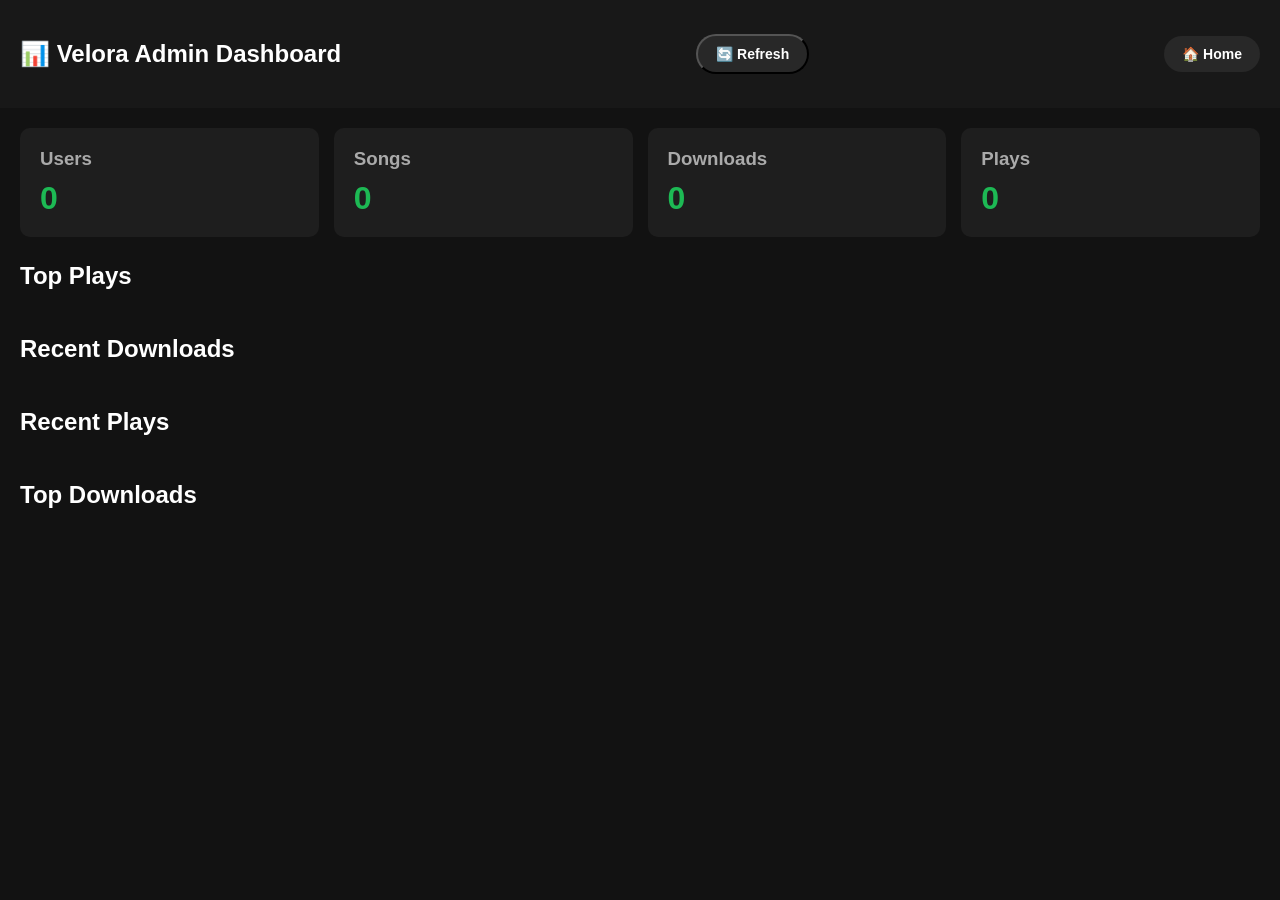
==== templates/dashboard.html @ b61f4b8a "initial commint" ====
<!DOCTYPE html>
<html lang="en">

<head>
    <meta charset="UTF-8">
    <meta name="viewport" content="width=device-width,initial-scale=1">
    <title>Velora Admin Dashboard</title>
    <style>
        body {
            margin: 0;
            font-family: Arial, sans-serif;
            background: #121212;
            color: #fff
        }

        header {
            padding: 20px;
            background: #181818;
            display: flex;
            justify-content: space-between;
            align-items: center
        }

        .container {
            padding: 20px
        }

        .grid {
            display: grid;
            grid-template-columns: repeat(auto-fit, minmax(180px, 1fr));
            gap: 15px
        }

        .card {
            background: #1e1e1e;
            padding: 20px;
            border-radius: 10px
        }

        .card h3 {
            margin: 0;
            color: #aaa
        }

        .card h1 {
            color: #1DB954;
            margin: 10px 0 0
        }

        table {
            width: 100%;
            border-collapse: collapse;
            background: #1e1e1e;
            margin: 20px 0;
            border-radius: 8px;
            overflow: hidden
        }

        th,
        td {
            padding: 10px;
            border-bottom: 1px solid #333;
            text-align: left
        }

        th {
            background: #232323
        }

        img.cover {
            width: 42px;
            height: 42px;
            border-radius: 4px;
            vertical-align: middle;
            margin-right: 8px
        }

        .section {
            margin-top: 25px
        }

        .back {
            display: inline-block;
            padding: 10px 18px;
            background: #282828;
            color: white;
            text-decoration: none;
            border-radius: 25px;
            font-size: 14px;
            font-weight: bold;
            transition: background .2s;
        }

        .back:hover {
            background: #1DB954;
        }
    </style>
</head>

<body>
    <header>
        <h2>📊 Velora Admin Dashboard</h2>


        <button class="back" onclick="loadDashboard()">
            🔄 Refresh
        </button>

        <div class="nav">

            <a href="/" class="back">
                🏠 Home
            </a>


        </div>
    </header>
    <div class="container">
        <div class="grid">
            <div class="card">
                <h3>Users</h3>
                <h1 id="users">0</h1>
            </div>
            <div class="card">
                <h3>Songs</h3>
                <h1 id="songs">0</h1>
            </div>
            <div class="card">
                <h3>Downloads</h3>
                <h1 id="downloads">0</h1>
            </div>
            <div class="card">
                <h3>Plays</h3>
                <h1 id="plays">0</h1>
            </div>
        </div>

        <div class="section">
            <h2>Top Plays</h2>
            <table id="topPlays"></table>
        </div>

        <div class="section">
            <h2>Recent Downloads</h2>
            <table id="downloadsTable"></table>
        </div>
        <div class="section">
            <h2>Recent Plays</h2>
            <table id="playsTable"></table>
        </div>
        <div class="section">
            <h2>Top Downloads</h2>
            <table id="topDownloads"></table>
        </div>

    </div>
    <script>
        const token = localStorage.getItem("token");
        async function loadDashboard() {
            const r = await fetch("/admin/dashboard", { headers: { Authorization: "Bearer " + token } });
            const d = await r.json();
            console.log(d);
            users.textContent = d.overview.users;
            songs.textContent = d.overview.songs;
            downloads.textContent = d.overview.downloads;
            plays.textContent = d.overview.plays;
            downloadsTable.innerHTML = "<tr><th>User</th><th>Song</th><th>Playlist</th><th>Time</th></tr>" + d.recent_downloads.map(x => `<tr><td>${x.username}</td><td><img class='cover' src='/media/${x.youtube_id}.jpg' onerror="this.style.display='none'">${x.title}</td><td>${x.playlist ?? "-"}</td><td>${new Date(x.downloaded_at).toLocaleString()}</td></tr>`).join("");
            playsTable.innerHTML = "<tr><th>User</th><th>Song</th><th>Time</th></tr>" + d.recent_plays.map(x => `<tr><td>${x.username}</td><td><img class='cover' src='/media/${x.youtube_id}.jpg' onerror="this.style.display='none'">${x.title}</td><td>${new Date(x.played_at).toLocaleString()}</td></tr>`).join("");
            topDownloads.innerHTML = "<tr><th>Song</th><th>Count</th></tr>" + d.top_downloads.map(x => `<tr><td>${x.title}</td><td>${x.count}</td></tr>`).join("");
            topPlays.innerHTML = "<tr><th>Song</th><th>Count</th></tr>" + d.top_plays.map(x => `<tr><td>${x.title}</td><td>${x.count}</td></tr>`).join("");
        }
        loadDashboard();
        setInterval(loadDashboard, 30000);
    </script>
</body>

</html>
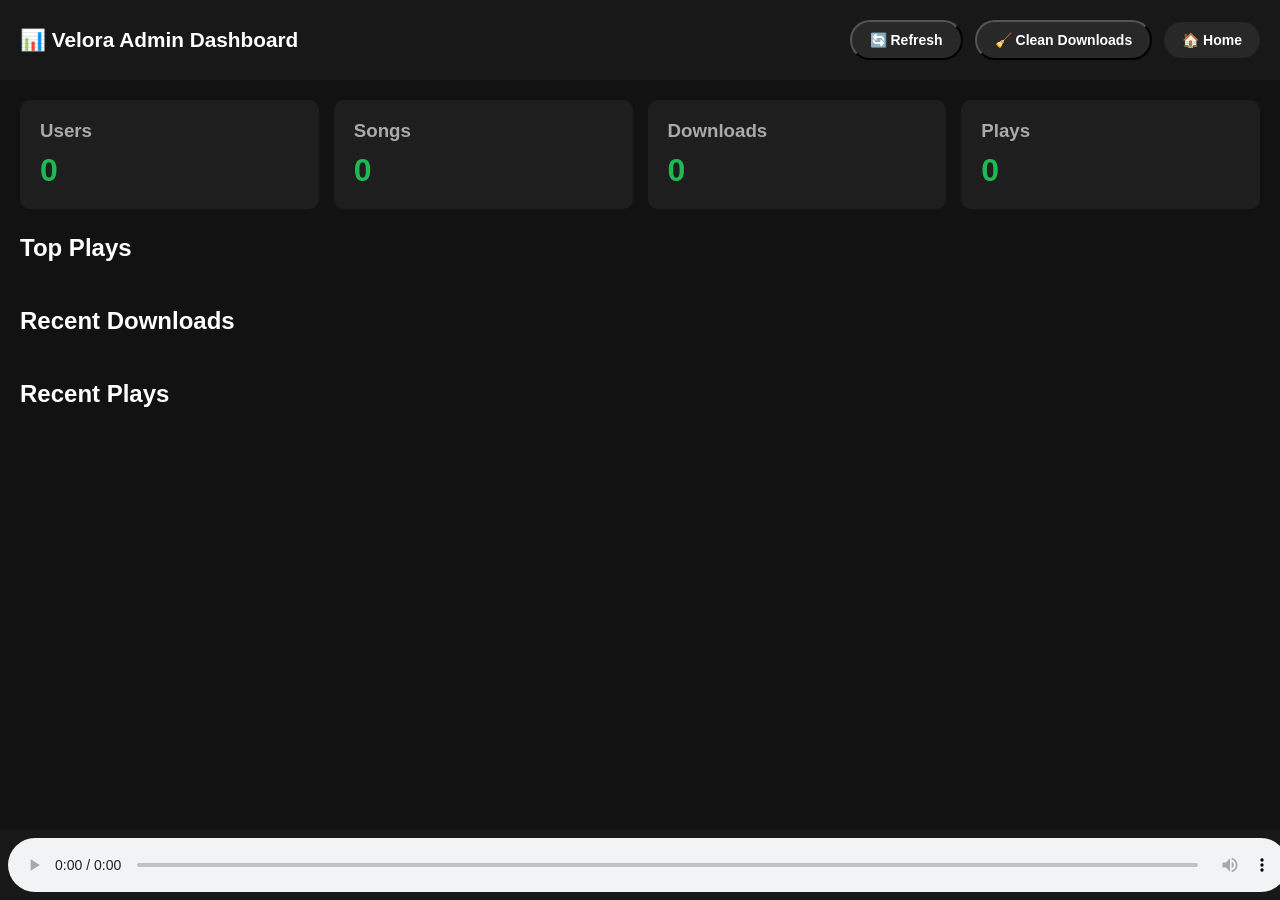
==== commit 7ae464ea: "shuffle added" ====
--- a/templates/dashboard.html
+++ b/templates/dashboard.html
@@ -2,15 +2,22 @@
 <html lang="en">
 
 <head>
+    <meta http-equiv="Cache-Control" content="no-cache, no-store, must-revalidate">
+    <meta http-equiv="Pragma" content="no-cache">
+    <meta http-equiv="Expires" content="0">
     <meta charset="UTF-8">
     <meta name="viewport" content="width=device-width,initial-scale=1">
+    <meta name="viewport" content="width=device-width, initial-scale=1">
+    <meta name="description" content="Velora admin dashboard for user, song, download, and play analytics.">
     <title>Velora Admin Dashboard</title>
+    <link rel="icon" type="image/x-icon" href="/static/images/music.png">
+
     <style>
         body {
             margin: 0;
             font-family: Arial, sans-serif;
             background: #121212;
-            color: #fff
+            color: #fff;
         }
 
         header {
@@ -18,11 +25,24 @@
             background: #181818;
             display: flex;
             justify-content: space-between;
-            align-items: center
+            align-items: center;
+            flex-wrap: wrap;
+            gap: 16px;
+        }
+
+        header h2 {
+            margin: 0;
+            font-size: 1.3rem;
+        }
+
+        .header-actions {
+            display: flex;
+            align-items: center;
+            gap: 12px;
         }
 
         .container {
-            padding: 20px
+            padding: 20px;
         }
 
         .grid {
@@ -100,19 +120,16 @@
 <body>
     <header>
         <h2>📊 Velora Admin Dashboard</h2>
-
-
-        <button class="back" onclick="loadDashboard()">
-            🔄 Refresh
-        </button>
-
-        <div class="nav">
-
+        <div class="header-actions">
+            <button class="back" onclick="loadDashboard()">
+                🔄 Refresh
+            </button>
+            <button class="back" onclick="cleanupDownloads()">
+                🧹 Clean Downloads
+            </button>
             <a href="/" class="back">
                 🏠 Home
             </a>
-
-
         </div>
     </header>
     <div class="container">
@@ -148,30 +165,152 @@
             <h2>Recent Plays</h2>
             <table id="playsTable"></table>
         </div>
-        <div class="section">
-            <h2>Top Downloads</h2>
-            <table id="topDownloads"></table>
-        </div>
+
 
     </div>
     <script>
         const token = localStorage.getItem("token");
+        const usersEl = document.getElementById("users");
+        const songsEl = document.getElementById("songs");
+        const downloadsEl = document.getElementById("downloads");
+        const playsEl = document.getElementById("plays");
+        const downloadsTableEl = document.getElementById("downloadsTable");
+        const playsTableEl = document.getElementById("playsTable");
+        const topPlaysEl = document.getElementById("topPlays");
+
         async function loadDashboard() {
-            const r = await fetch("/admin/dashboard", { headers: { Authorization: "Bearer " + token } });
-            const d = await r.json();
-            console.log(d);
-            users.textContent = d.overview.users;
-            songs.textContent = d.overview.songs;
-            downloads.textContent = d.overview.downloads;
-            plays.textContent = d.overview.plays;
-            downloadsTable.innerHTML = "<tr><th>User</th><th>Song</th><th>Playlist</th><th>Time</th></tr>" + d.recent_downloads.map(x => `<tr><td>${x.username}</td><td><img class='cover' src='/media/${x.youtube_id}.jpg' onerror="this.style.display='none'">${x.title}</td><td>${x.playlist ?? "-"}</td><td>${new Date(x.downloaded_at).toLocaleString()}</td></tr>`).join("");
-            playsTable.innerHTML = "<tr><th>User</th><th>Song</th><th>Time</th></tr>" + d.recent_plays.map(x => `<tr><td>${x.username}</td><td><img class='cover' src='/media/${x.youtube_id}.jpg' onerror="this.style.display='none'">${x.title}</td><td>${new Date(x.played_at).toLocaleString()}</td></tr>`).join("");
-            topDownloads.innerHTML = "<tr><th>Song</th><th>Count</th></tr>" + d.top_downloads.map(x => `<tr><td>${x.title}</td><td>${x.count}</td></tr>`).join("");
-            topPlays.innerHTML = "<tr><th>Song</th><th>Count</th></tr>" + d.top_plays.map(x => `<tr><td>${x.title}</td><td>${x.count}</td></tr>`).join("");
-        }
+            if (!token) {
+                console.error("Dashboard load failed: missing auth token.");
+                return;
+            }
+
+            try {
+                const r = await fetch("/admin/dashboard", {
+                    headers: {
+                        Authorization: "Bearer " + token,
+                        "Content-Type": "application/json"
+                    }
+                });
+
+                if (!r.ok) {
+                    console.error("Dashboard load failed:", r.status, r.statusText);
+                    return;
+                }
+
+                const d = await r.json();
+
+                usersEl.textContent = d.overview.users;
+                songsEl.textContent = d.overview.songs;
+                downloadsEl.textContent = d.overview.downloads;
+                playsEl.textContent = d.overview.plays;
+
+                downloadsTableEl.innerHTML = "<tr><th>User</th><th>Song</th><th>Playlist</th><th>Time</th></tr>" +
+                    d.recent_downloads.map(x => `
+                        <tr>
+                            <td>${x.username}</td>
+                            <td><img class='cover' src='/media/${x.youtube_id}.jpg' onerror="this.style.display='none'">${x.title} <button onclick="playSong('${x.youtube_id}')">▶ Play</button></td>
+                            <td>${x.playlist ?? "-"}</td>
+                            <td>${new Date(x.downloaded_at).toLocaleString()}</td>
+                        </tr>
+                    `).join("");
+
+                playsTableEl.innerHTML = "<tr><th>User</th><th>Song</th><th>Time</th></tr>" +
+                    d.recent_plays.map(x => `
+                        <tr>
+                            <td>${x.username}</td>
+                            <td><img class='cover' src='/media/${x.youtube_id}.jpg' onerror="this.style.display='none'">${x.title}</td>
+                            <td>${new Date(x.played_at).toLocaleString()}</td>
+                        </tr>
+                    `).join("");
+
+                topPlaysEl.innerHTML = "<tr><th>Song</th><th>Count</th></tr>" +
+                    d.top_plays.map(x =>
+                        `<tr>
+                    <td>${x.title}
+                    </td>
+                    <td>${x.count}
+                    <td>
+                        <button onclick="playSong('${x.youtube_id}')">▶ Play</button>
+           
+                    </td>
+                    </tr>`).join("");
+            } catch (error) {
+                console.error("Dashboard load failed:", error);
+            }
+        }
+
+        async function playSong(youtubeId) {
+            // Record play in backend (non-blocking for playback)
+            try {
+                const response = await fetch(
+                    `/songs/play?youtube_id=${encodeURIComponent(youtubeId)}`,
+                    {
+                        method: "POST",
+                        headers: {
+                            Authorization: `Bearer ${token}`
+                        }
+                    }
+                );
+
+                if (!response.ok) {
+                    console.warn("Failed to record play:", await response.text());
+                }
+            } catch (err) {
+                console.error("Record play error:", err);
+            }
+
+            // Play inline on the dashboard
+            try {
+                const dashPlayer = document.getElementById("dashboardPlayer");
+                if (!dashPlayer) {
+                    console.error("Dashboard player element missing.");
+                    return;
+                }
+                dashPlayer.src = `/media/${youtubeId}.mp3`;
+                dashPlayer.play().catch(e => console.error("Playback failed:", e));
+            } catch (err) {
+                console.error("Player error:", err);
+            }
+        }
+
         loadDashboard();
         setInterval(loadDashboard, 30000);
+
+        async function cleanupDownloads() {
+            if (!token) {
+                alert('Missing auth token. Please login as admin.');
+                return;
+            }
+
+            if (!confirm('Run cleanup of orphaned downloads? This will permanently delete files.')) {
+                return;
+            }
+
+            try {
+                const res = await fetch('/admin/cleanup/downloads', {
+                    method: 'POST',
+                    headers: {
+                        Authorization: 'Bearer ' + token,
+                        'Content-Type': 'application/json'
+                    }
+                });
+
+                if (!res.ok) {
+                    const txt = await res.text();
+                    alert('Cleanup failed: ' + res.status + ' ' + txt);
+                    return;
+                }
+
+                const data = await res.json();
+                alert(`Cleanup complete. Kept: ${data.kept}, Deleted: ${data.deleted}`);
+                loadDashboard();
+            } catch (err) {
+                console.error('Cleanup error', err);
+                alert('Cleanup failed: ' + err.message);
+            }
+        }
     </script>
+    <audio id="dashboardPlayer" controls style="width:100%;position:fixed;bottom:0;left:0;background:#181818;color:#fff;padding:8px;z-index:9999;"></audio>
 </body>
 
 </html>
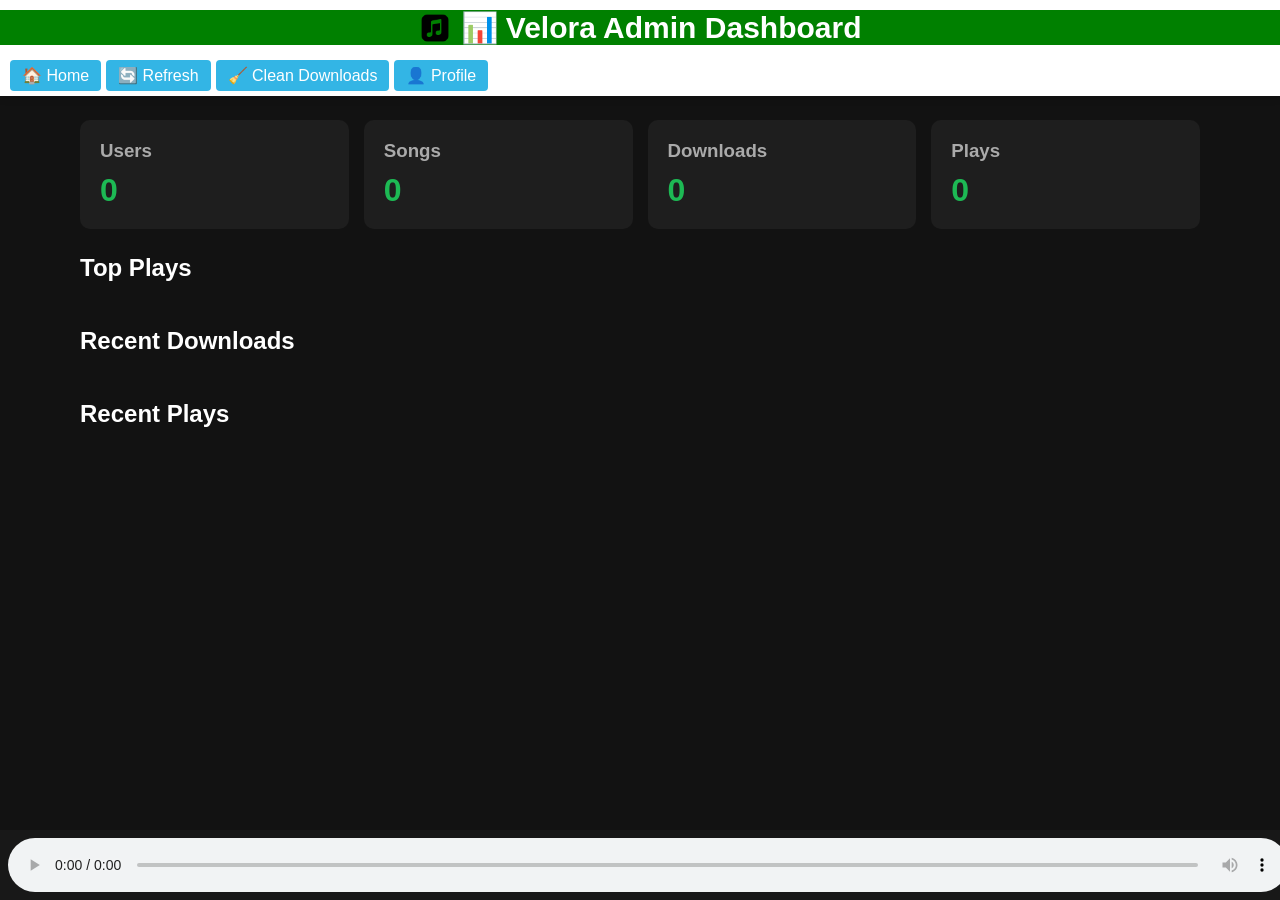
==== commit abf89fa2: "top menu fixed" ====
--- a/templates/dashboard.html
+++ b/templates/dashboard.html
@@ -41,8 +41,70 @@
             gap: 12px;
         }
 
+
+        /* Fixed Header & Menu Container at the Top */
+        .top-nav-wrapper {
+            position: fixed;
+            top: 0;
+            left: 0;
+            width: 100%;
+            background-color: white;
+            z-index: 1000;
+            box-shadow: 0 4px 6px rgba(0, 0, 0, 0.1);
+        }
+
+        .header {
+            background-color: green;
+            text-align: center;
+            color: #ffffff;
+        }
+
+        .header>h1 {
+            font-size: 30px;
+            margin: 10px 0;
+            display: flex;
+            align-items: center;
+            justify-content: center;
+            gap: 10px;
+        }
+
+        .header>h1 img {
+            width: 32px;
+            height: 32px;
+            object-fit: contain;
+        }
+
+        .menu {
+            background-color: #ffffff;
+            padding: 5px 10px;
+        }
+
+        .menu ul {
+            list-style-type: none;
+            margin: 0;
+            padding: 0;
+            display: flex;
+            gap: 5px;
+            overflow-x: auto;
+            align-items: center;
+        }
+
+        .menu li {
+            padding: 6px 12px;
+            background-color: #33b5e5;
+            color: #ffffff;
+            white-space: nowrap;
+            border-radius: 4px;
+            cursor: pointer;
+        }
+
+        .menu li:hover {
+            background-color: #0099cc;
+        }
+
+
         .container {
-            padding: 20px;
+            padding: 80px;
         }
 
         .grid {
@@ -119,18 +181,27 @@
 
 <body>
     <header>
-        <h2>📊 Velora Admin Dashboard</h2>
-        <div class="header-actions">
-            <button class="back" onclick="loadDashboard()">
-                🔄 Refresh
-            </button>
-            <button class="back" onclick="cleanupDownloads()">
-                🧹 Clean Downloads
-            </button>
-            <a href="/" class="back">
-                🏠 Home
-            </a>
-        </div>
+
+        <div class="top-nav-wrapper">
+            <div class="header">
+                <h1>
+                    <img id="profile-image" src="/static/images/music.png" alt="Velora Logo">
+                    📊 Velora Admin Dashboard
+                </h1>
+                <span id="profile-name" style="display:none;"></span> <!-- Hidden but kept for logic -->
+            </div>
+
+            <div class="menu">
+                <ul>
+                    <li onclick="window.location.href='/';">🏠 Home</li>
+                    <li onclick="loadDashboard(); return false;">🔄 Refresh</li>
+                    <li onclick="cleanupDownloads(); return false;">🧹 Clean Downloads</li>
+                    <li onclick="window.location.href='/default';">👤 Profile</li>
+
+                </ul>
+            </div>
+        </div>
+
     </header>
     <div class="container">
         <div class="grid">
@@ -310,7 +381,8 @@
             }
         }
     </script>
-    <audio id="dashboardPlayer" controls style="width:100%;position:fixed;bottom:0;left:0;background:#181818;color:#fff;padding:8px;z-index:9999;"></audio>
+    <audio id="dashboardPlayer" controls
+        style="width:100%;position:fixed;bottom:0;left:0;background:#181818;color:#fff;padding:8px;z-index:9999;"></audio>
 </body>
 
 </html>
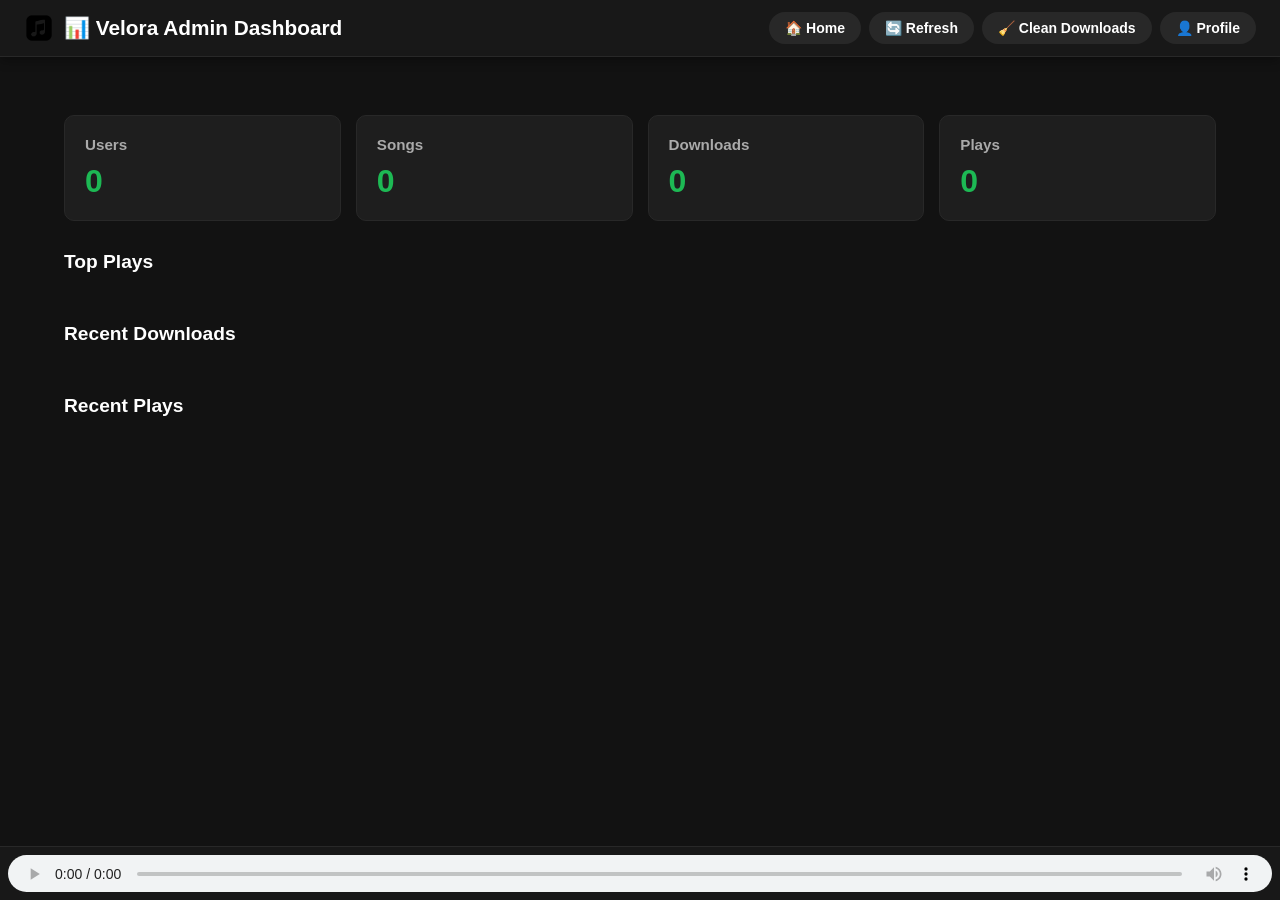
==== commit 15a0cbdf: "top menux all foxed" ====
--- a/templates/dashboard.html
+++ b/templates/dashboard.html
@@ -6,77 +6,60 @@
     <meta http-equiv="Pragma" content="no-cache">
     <meta http-equiv="Expires" content="0">
     <meta charset="UTF-8">
-    <meta name="viewport" content="width=device-width,initial-scale=1">
     <meta name="viewport" content="width=device-width, initial-scale=1">
     <meta name="description" content="Velora admin dashboard for user, song, download, and play analytics.">
     <title>Velora Admin Dashboard</title>
     <link rel="icon" type="image/x-icon" href="/static/images/music.png">
 
     <style>
+        * {
+            box-sizing: border-box;
+        }
+
         body {
             margin: 0;
             font-family: Arial, sans-serif;
             background: #121212;
             color: #fff;
-        }
-
-        header {
-            padding: 20px;
-            background: #181818;
-            display: flex;
-            justify-content: space-between;
-            align-items: center;
-            flex-wrap: wrap;
-            gap: 16px;
-        }
-
-        header h2 {
-            margin: 0;
-            font-size: 1.3rem;
-        }
-
-        .header-actions {
-            display: flex;
-            align-items: center;
-            gap: 12px;
-        }
-
-
-        /* Fixed Header & Menu Container at the Top */
+            padding-top: 85px; /* Offset for fixed top navbar */
+        }
+
+        /* ==========================================
+           FIXED TOP NAVIGATION MENU STYLES
+           ========================================== */
         .top-nav-wrapper {
             position: fixed;
             top: 0;
             left: 0;
             width: 100%;
-            background-color: white;
+            background-color: #181818;
+            border-bottom: 1px solid #282828;
             z-index: 1000;
-            box-shadow: 0 4px 6px rgba(0, 0, 0, 0.1);
-        }
-
-        .header {
-            background-color: green;
-            text-align: center;
+            box-shadow: 0 4px 10px rgba(0, 0, 0, 0.3);
+            display: flex;
+            justify-content: space-between;
+            align-items: center;
+            padding: 12px 24px;
+        }
+
+        .header h1 {
+            margin: 0;
+            font-size: 1.3rem;
             color: #ffffff;
-        }
-
-        .header>h1 {
-            font-size: 30px;
-            margin: 10px 0;
             display: flex;
             align-items: center;
-            justify-content: center;
             gap: 10px;
         }
 
-        .header>h1 img {
-            width: 32px;
-            height: 32px;
+        .header h1 img {
+            width: 30px;
+            height: 30px;
             object-fit: contain;
         }
 
         .menu {
-            background-color: #ffffff;
-            padding: 5px 10px;
+            display: flex;
+            align-items: center;
         }
 
         .menu ul {
@@ -84,49 +67,60 @@
             margin: 0;
             padding: 0;
             display: flex;
-            gap: 5px;
-            overflow-x: auto;
+            gap: 8px;
             align-items: center;
         }
 
         .menu li {
-            padding: 6px 12px;
-            background-color: #33b5e5;
+            padding: 8px 16px;
+            background-color: #282828;
             color: #ffffff;
             white-space: nowrap;
-            border-radius: 4px;
+            border-radius: 20px;
             cursor: pointer;
+            font-size: 14px;
+            font-weight: 600;
+            transition: all 0.2s ease;
+            user-select: none;
         }
 
         .menu li:hover {
-            background-color: #0099cc;
-        }
-
-
+            background-color: #1DB954;
+            color: #000000;
+        }
+
+        /* ==========================================
+           DASHBOARD GRID & CONTENT
+           ========================================== */
         .container {
-            padding: 80px;
+            padding: 30px 24px 120px 24px;
+            max-width: 1200px;
+            margin: 0 auto;
         }
 
         .grid {
             display: grid;
             grid-template-columns: repeat(auto-fit, minmax(180px, 1fr));
-            gap: 15px
+            gap: 15px;
         }
 
         .card {
             background: #1e1e1e;
             padding: 20px;
-            border-radius: 10px
+            border-radius: 10px;
+            border: 1px solid #282828;
         }
 
         .card h3 {
             margin: 0;
-            color: #aaa
+            color: #aaa;
+            font-size: 0.95rem;
         }
 
         .card h1 {
             color: #1DB954;
-            margin: 10px 0 0
+            margin: 10px 0 0;
+            font-size: 2rem;
         }
 
         table {
@@ -135,18 +129,21 @@
             background: #1e1e1e;
             margin: 20px 0;
             border-radius: 8px;
-            overflow: hidden
+            overflow: hidden;
+            border: 1px solid #282828;
         }
 
         th,
         td {
-            padding: 10px;
-            border-bottom: 1px solid #333;
-            text-align: left
+            padding: 12px;
+            border-bottom: 1px solid #282828;
+            text-align: left;
         }
 
         th {
-            background: #232323
+            background: #232323;
+            color: #aaa;
+            font-weight: 600;
         }
 
         img.cover {
@@ -154,55 +151,85 @@
             height: 42px;
             border-radius: 4px;
             vertical-align: middle;
-            margin-right: 8px
+            margin-right: 8px;
+            object-fit: cover;
         }
 
         .section {
-            margin-top: 25px
-        }
-
-        .back {
-            display: inline-block;
-            padding: 10px 18px;
+            margin-top: 30px;
+        }
+
+        .section h2 {
+            font-size: 1.2rem;
+            margin-bottom: 10px;
+            color: #fff;
+        }
+
+        button {
+            padding: 6px 12px;
             background: #282828;
             color: white;
-            text-decoration: none;
-            border-radius: 25px;
-            font-size: 14px;
+            border: 1px solid #333;
+            border-radius: 4px;
+            cursor: pointer;
             font-weight: bold;
-            transition: background .2s;
-        }
-
-        .back:hover {
+            transition: background 0.2s;
+        }
+
+        button:hover {
             background: #1DB954;
+            color: #000;
+        }
+
+        /* Responsive Layout Adjustments */
+        @media (max-width: 680px) {
+            body {
+                padding-top: 130px;
+            }
+
+            .top-nav-wrapper {
+                flex-direction: column;
+                align-items: flex-start;
+                gap: 12px;
+                padding: 12px 16px;
+            }
+
+            .menu {
+                width: 100%;
+            }
+
+            .menu ul {
+                overflow-x: auto;
+                width: 100%;
+                padding-bottom: 4px;
+            }
         }
     </style>
 </head>
 
 <body>
-    <header>
-
-        <div class="top-nav-wrapper">
-            <div class="header">
-                <h1>
-                    <img id="profile-image" src="/static/images/music.png" alt="Velora Logo">
-                    📊 Velora Admin Dashboard
-                </h1>
-                <span id="profile-name" style="display:none;"></span> <!-- Hidden but kept for logic -->
-            </div>
-
-            <div class="menu">
-                <ul>
-                    <li onclick="window.location.href='/';">🏠 Home</li>
-                    <li onclick="loadDashboard(); return false;">🔄 Refresh</li>
-                    <li onclick="cleanupDownloads(); return false;">🧹 Clean Downloads</li>
-                    <li onclick="window.location.href='/default';">👤 Profile</li>
-
-                </ul>
-            </div>
+
+    <!-- FIXED TOP NAVIGATION BAR -->
+    <header class="top-nav-wrapper">
+        <div class="header">
+            <h1>
+                <img id="profile-image" src="/static/images/music.png" alt="Velora Logo">
+                📊 Velora Admin Dashboard
+            </h1>
+            <span id="profile-name" style="display:none;"></span>
         </div>
 
+        <nav class="menu">
+            <ul>
+                <li onclick="window.location.href='/';">🏠 Home</li>
+                <li onclick="loadDashboard(); return false;">🔄 Refresh</li>
+                <li onclick="cleanupDownloads(); return false;">🧹 Clean Downloads</li>
+                <li onclick="window.location.href='/default';">👤 Profile</li>
+            </ul>
+        </nav>
     </header>
+
+    <!-- MAIN DASHBOARD CONTENT -->
     <div class="container">
         <div class="grid">
             <div class="card">
@@ -232,13 +259,17 @@
             <h2>Recent Downloads</h2>
             <table id="downloadsTable"></table>
         </div>
+
         <div class="section">
             <h2>Recent Plays</h2>
             <table id="playsTable"></table>
         </div>
-
-
     </div>
+
+    <!-- AUDIO PLAYER -->
+    <audio id="dashboardPlayer" controls
+        style="width:100%; position:fixed; bottom:0; left:0; background:#181818; color:#fff; padding:8px; z-index:9999; border-top: 1px solid #282828;"></audio>
+
     <script>
         const token = localStorage.getItem("token");
         const usersEl = document.getElementById("users");
@@ -294,24 +325,19 @@
                         </tr>
                     `).join("");
 
-                topPlaysEl.innerHTML = "<tr><th>Song</th><th>Count</th></tr>" +
+                topPlaysEl.innerHTML = "<tr><th>Song</th><th>Count</th><th>Action</th></tr>" +
                     d.top_plays.map(x =>
                         `<tr>
-                    <td>${x.title}
-                    </td>
-                    <td>${x.count}
-                    <td>
-                        <button onclick="playSong('${x.youtube_id}')">▶ Play</button>
-           
-                    </td>
-                    </tr>`).join("");
+                            <td>${x.title}</td>
+                            <td>${x.count}</td>
+                            <td><button onclick="playSong('${x.youtube_id}')">▶ Play</button></td>
+                        </tr>`).join("");
             } catch (error) {
                 console.error("Dashboard load failed:", error);
             }
         }
 
         async function playSong(youtubeId) {
-            // Record play in backend (non-blocking for playback)
             try {
                 const response = await fetch(
                     `/songs/play?youtube_id=${encodeURIComponent(youtubeId)}`,
@@ -330,7 +356,6 @@
                 console.error("Record play error:", err);
             }
 
-            // Play inline on the dashboard
             try {
                 const dashPlayer = document.getElementById("dashboardPlayer");
                 if (!dashPlayer) {
@@ -381,8 +406,6 @@
             }
         }
     </script>
-    <audio id="dashboardPlayer" controls
-        style="width:100%;position:fixed;bottom:0;left:0;background:#181818;color:#fff;padding:8px;z-index:9999;"></audio>
 </body>
 
 </html>
